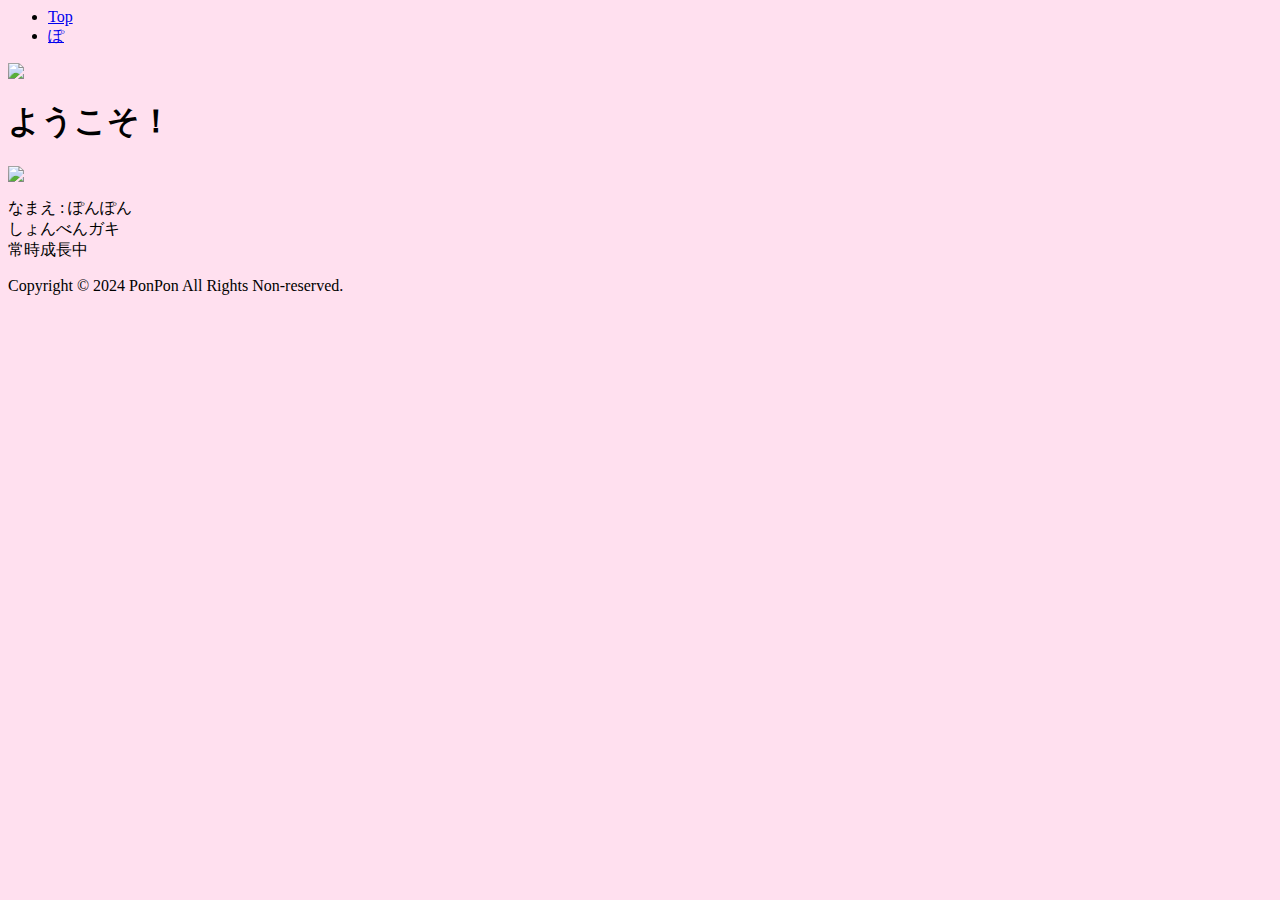
==== index.html @ 5aeff8cb "Add files via upload" ====
<html>
    <head>
        <meta charset="utf-8">
        <title>PonPon</title>
        <link rel="stylesheet" type="text/css" href="index.css">
        <!--<link rel="shortcut icon" href="https://rbkscube.github.io/unchikun-page/img/unc.ico">-->
        <link href="https://fonts.googleapis.com/css?family=M+PLUS+Rounded+1c" rel="stylesheet">
        <meta property="og:type" content="website">
        <meta property="og:title" content="PonPon">
        <meta property="og:description" content="PonPon">
        <!--<meta property="og:url" content="https://rbkscube.github.io/unchikun-page/index.html">-->
        <meta property="og:site_name" content="PonPon">
        <!--<meta property="og:image" content="https://rbkscube.github.io/unchikun-page/img/icon.png">-->
      </head>
      <body style="background-color: #ffe0ef"; id="main">
        <header>
        <ul>
          <li><a href="index.html">Top</a></li>
          <li><a href="etc.html">ぽ</a></li>
        </ul>
      </header>
      <img src="pnpnicon.png" id="icon">
      <h1 id="title">ようこそ！</h1>
      <div id="text_area">
        <img src="pnpn.png" id="pnpn">
        <p id="text">なまえ : ぽんぽん<br>しょんべんガキ<br>常時成長中</p>
      </div>
      <footer>
        <p>Copyright © 2024 PonPon All Rights Non-reserved.</p>
      </footer>
      </body>
</html>
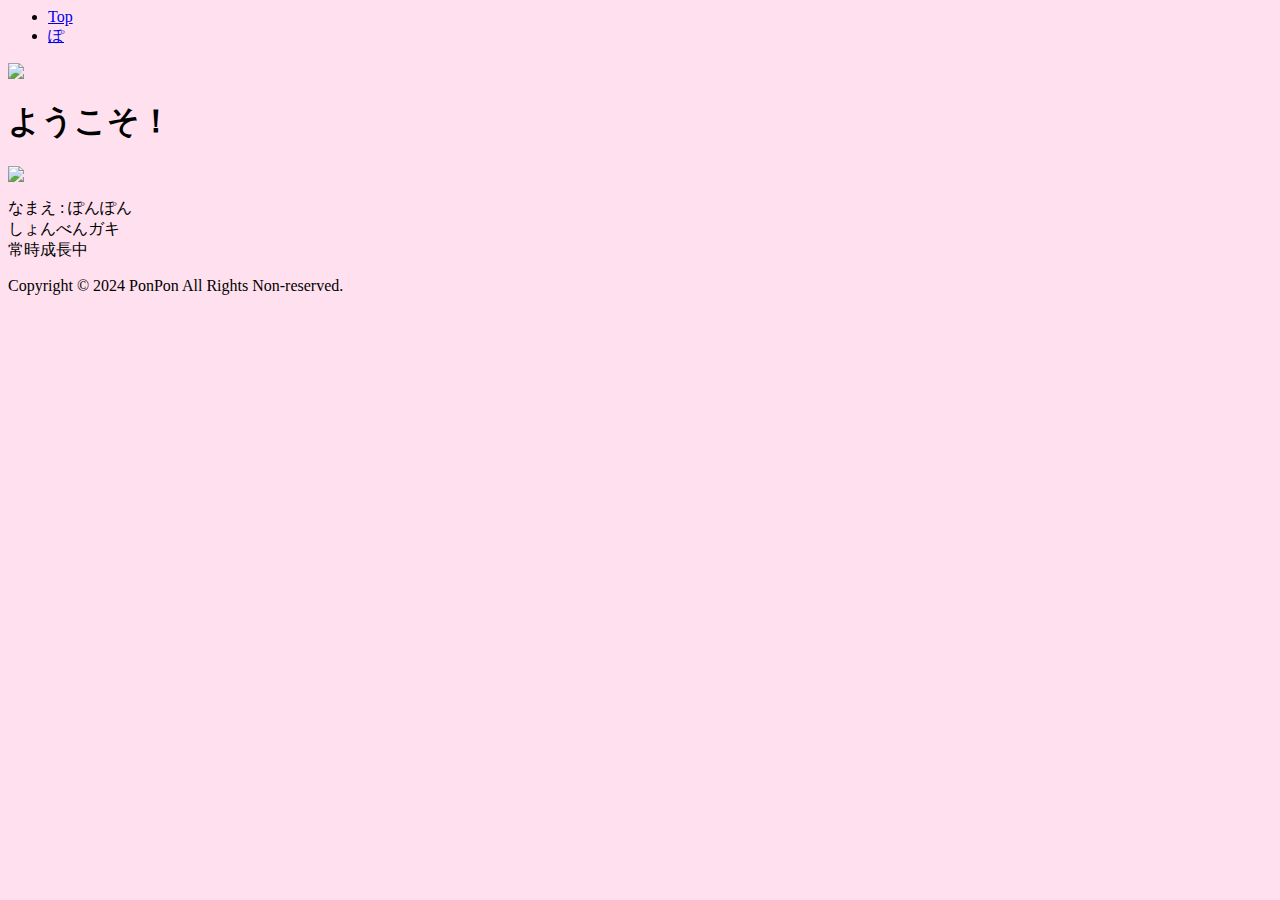
==== commit c459fa21: "Update index.html" ====
--- a/index.html
+++ b/index.html
@@ -3,14 +3,12 @@
         <meta charset="utf-8">
         <title>PonPon</title>
         <link rel="stylesheet" type="text/css" href="index.css">
-        <!--<link rel="shortcut icon" href="https://rbkscube.github.io/unchikun-page/img/unc.ico">-->
         <link href="https://fonts.googleapis.com/css?family=M+PLUS+Rounded+1c" rel="stylesheet">
         <meta property="og:type" content="website">
         <meta property="og:title" content="PonPon">
         <meta property="og:description" content="PonPon">
-        <!--<meta property="og:url" content="https://rbkscube.github.io/unchikun-page/index.html">-->
+        <meta property="og:url" content="https://pnpnjunction.github.io/ponpon/index.html">
         <meta property="og:site_name" content="PonPon">
-        <!--<meta property="og:image" content="https://rbkscube.github.io/unchikun-page/img/icon.png">-->
       </head>
       <body style="background-color: #ffe0ef"; id="main">
         <header>
@@ -29,4 +27,4 @@
         <p>Copyright © 2024 PonPon All Rights Non-reserved.</p>
       </footer>
       </body>
-</html>+</html>
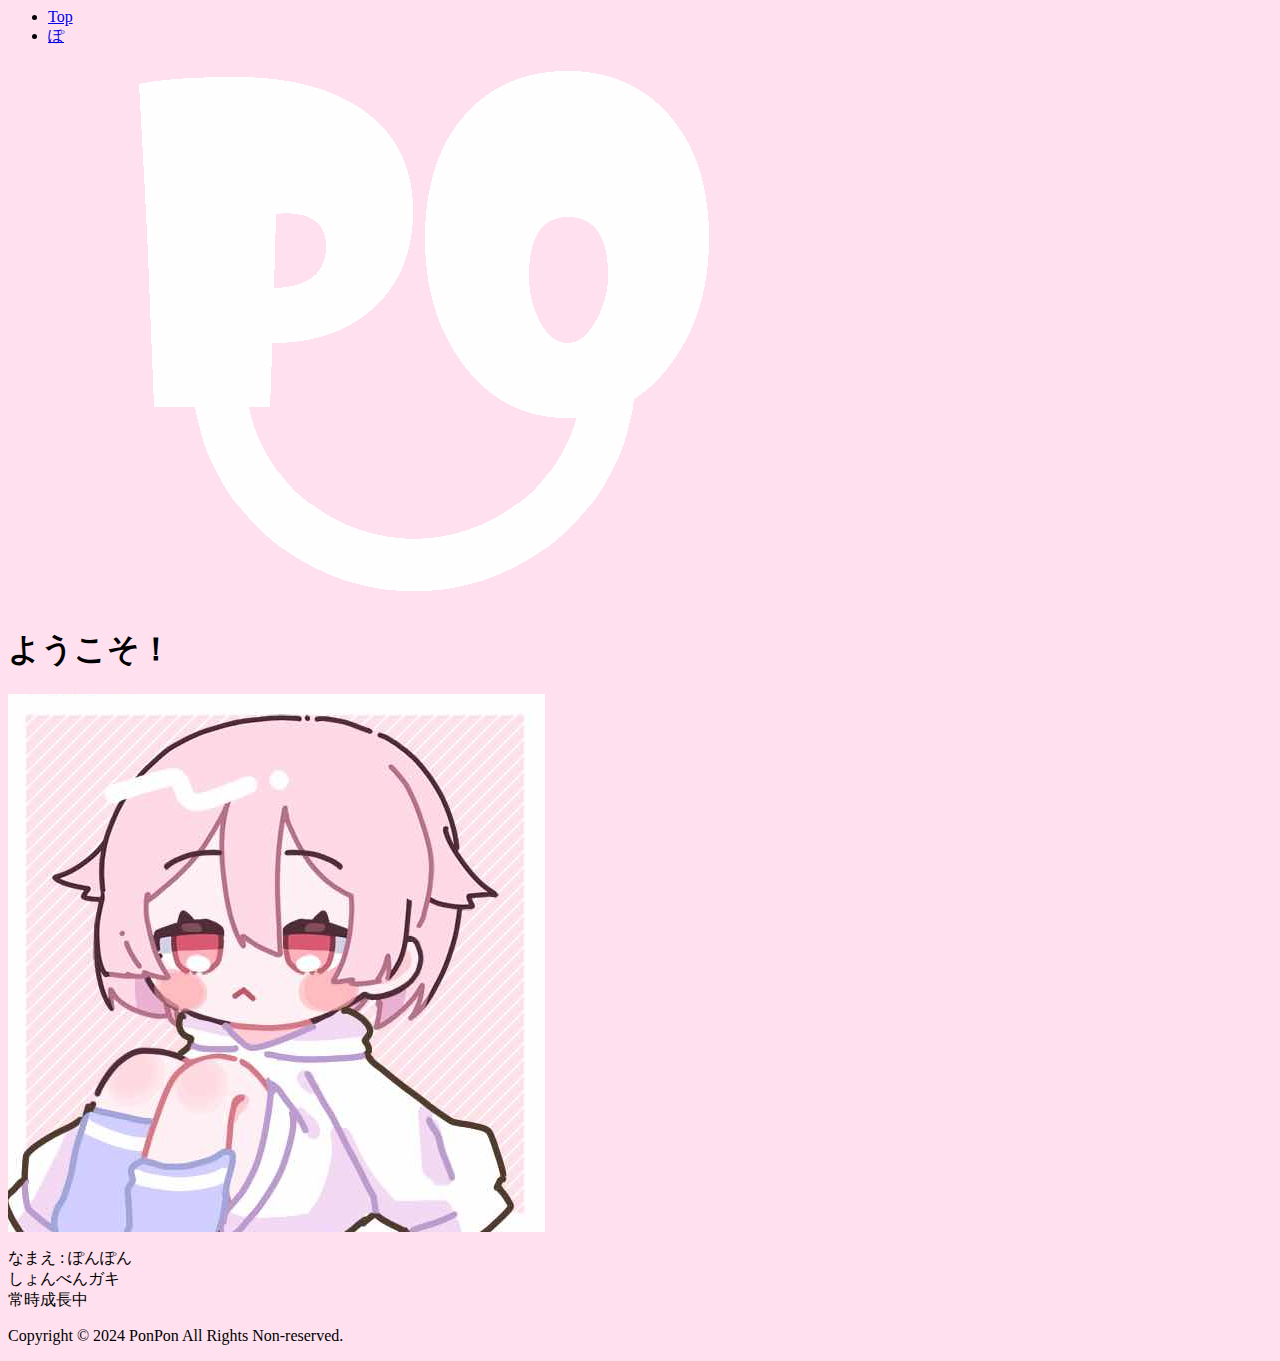
==== commit 338ee6ab: "Update index.html" ====
--- a/index.html
+++ b/index.html
@@ -17,10 +17,10 @@
           <li><a href="etc.html">ぽ</a></li>
         </ul>
       </header>
-      <img src="pnpnicon.png" id="icon">
+      <img src="https://pnpnjunction.github.io/ponpon/img/pnpnicon.png" id="icon">
       <h1 id="title">ようこそ！</h1>
       <div id="text_area">
-        <img src="pnpn.png" id="pnpn">
+        <img src="https://pnpnjunction.github.io/ponpon/img/pnpn.png" id="pnpn">
         <p id="text">なまえ : ぽんぽん<br>しょんべんガキ<br>常時成長中</p>
       </div>
       <footer>
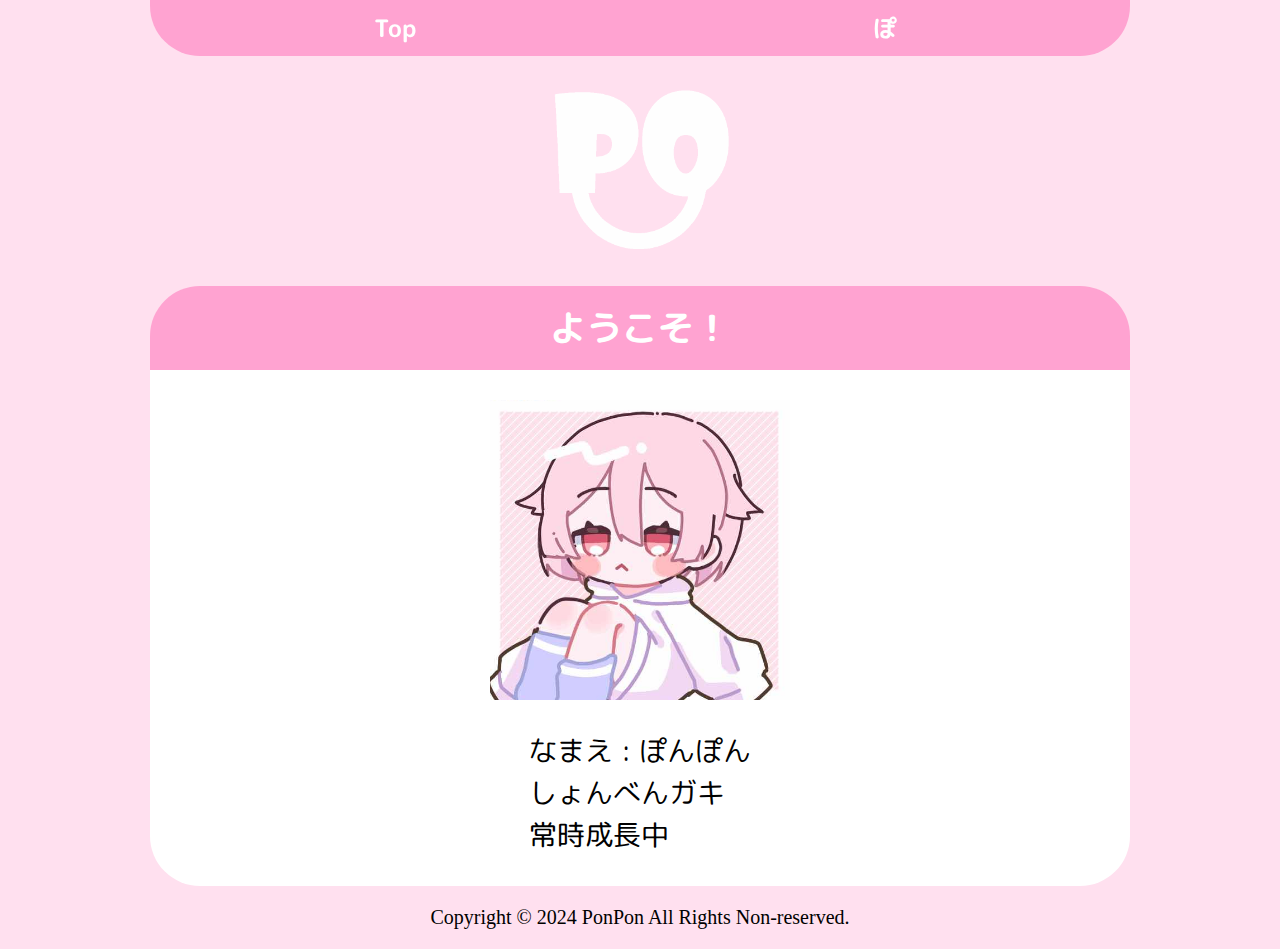
==== commit ff421287: "Update index.html" ====
--- a/index.html
+++ b/index.html
@@ -2,7 +2,7 @@
     <head>
         <meta charset="utf-8">
         <title>PonPon</title>
-        <link rel="stylesheet" type="text/css" href="index.css">
+        <link rel="stylesheet" type="text/css" href="https://pnpnjunction.github.io/ponpon/css/index.css">
         <link href="https://fonts.googleapis.com/css?family=M+PLUS+Rounded+1c" rel="stylesheet">
         <meta property="og:type" content="website">
         <meta property="og:title" content="PonPon">
@@ -13,8 +13,8 @@
       <body style="background-color: #ffe0ef"; id="main">
         <header>
         <ul>
-          <li><a href="index.html">Top</a></li>
-          <li><a href="etc.html">ぽ</a></li>
+          <li><a href="https://pnpnjunction.github.io/ponpon/index.html">Top</a></li>
+          <li><a href="https://pnpnjunction.github.io/ponpon/etc.html">ぽ</a></li>
         </ul>
       </header>
       <img src="https://pnpnjunction.github.io/ponpon/img/pnpnicon.png" id="icon">
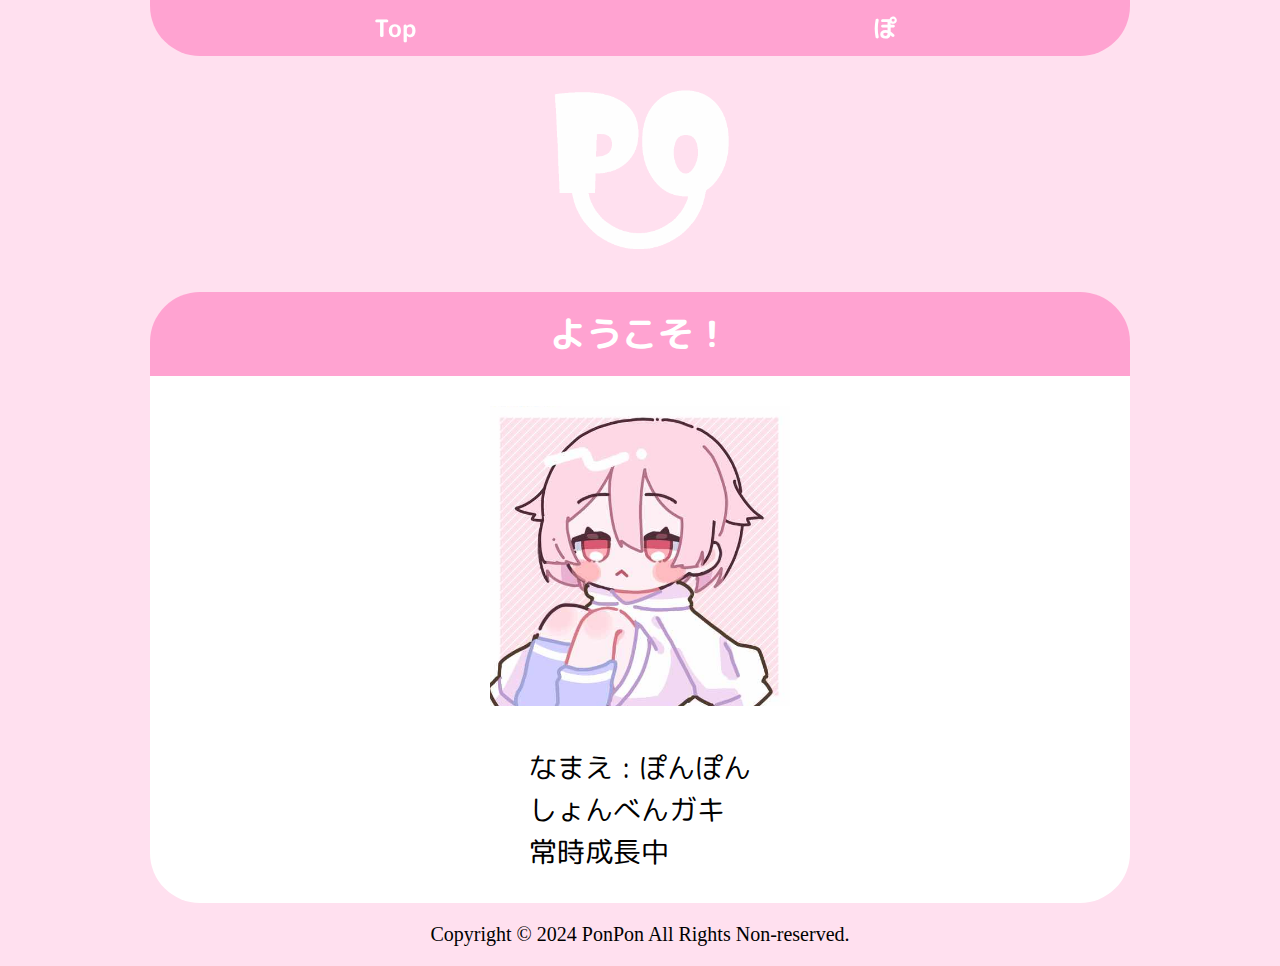
==== commit 21c3227a: "Update index.html" ====
--- a/index.html
+++ b/index.html
@@ -1,14 +1,19 @@
+<!DOCTYPE html>
 <html>
     <head>
         <meta charset="utf-8">
         <title>PonPon</title>
         <link rel="stylesheet" type="text/css" href="https://pnpnjunction.github.io/ponpon/css/index.css">
+        <link rel="shortcut icon" href="https://pnpnjunction.github.io/ponpon/img/pnpn.ico">
         <link href="https://fonts.googleapis.com/css?family=M+PLUS+Rounded+1c" rel="stylesheet">
         <meta property="og:type" content="website">
         <meta property="og:title" content="PonPon">
         <meta property="og:description" content="PonPon">
         <meta property="og:url" content="https://pnpnjunction.github.io/ponpon/index.html">
         <meta property="og:site_name" content="PonPon">
+        <meta property="og:image" content="https://pnpnjunction.github.io/ponpon/img/og.png">
+        <meta name="twitter:card" content="summary" />
+        <meta name="twitter:site" content="@pnpn_junction" />
       </head>
       <body style="background-color: #ffe0ef"; id="main">
         <header>
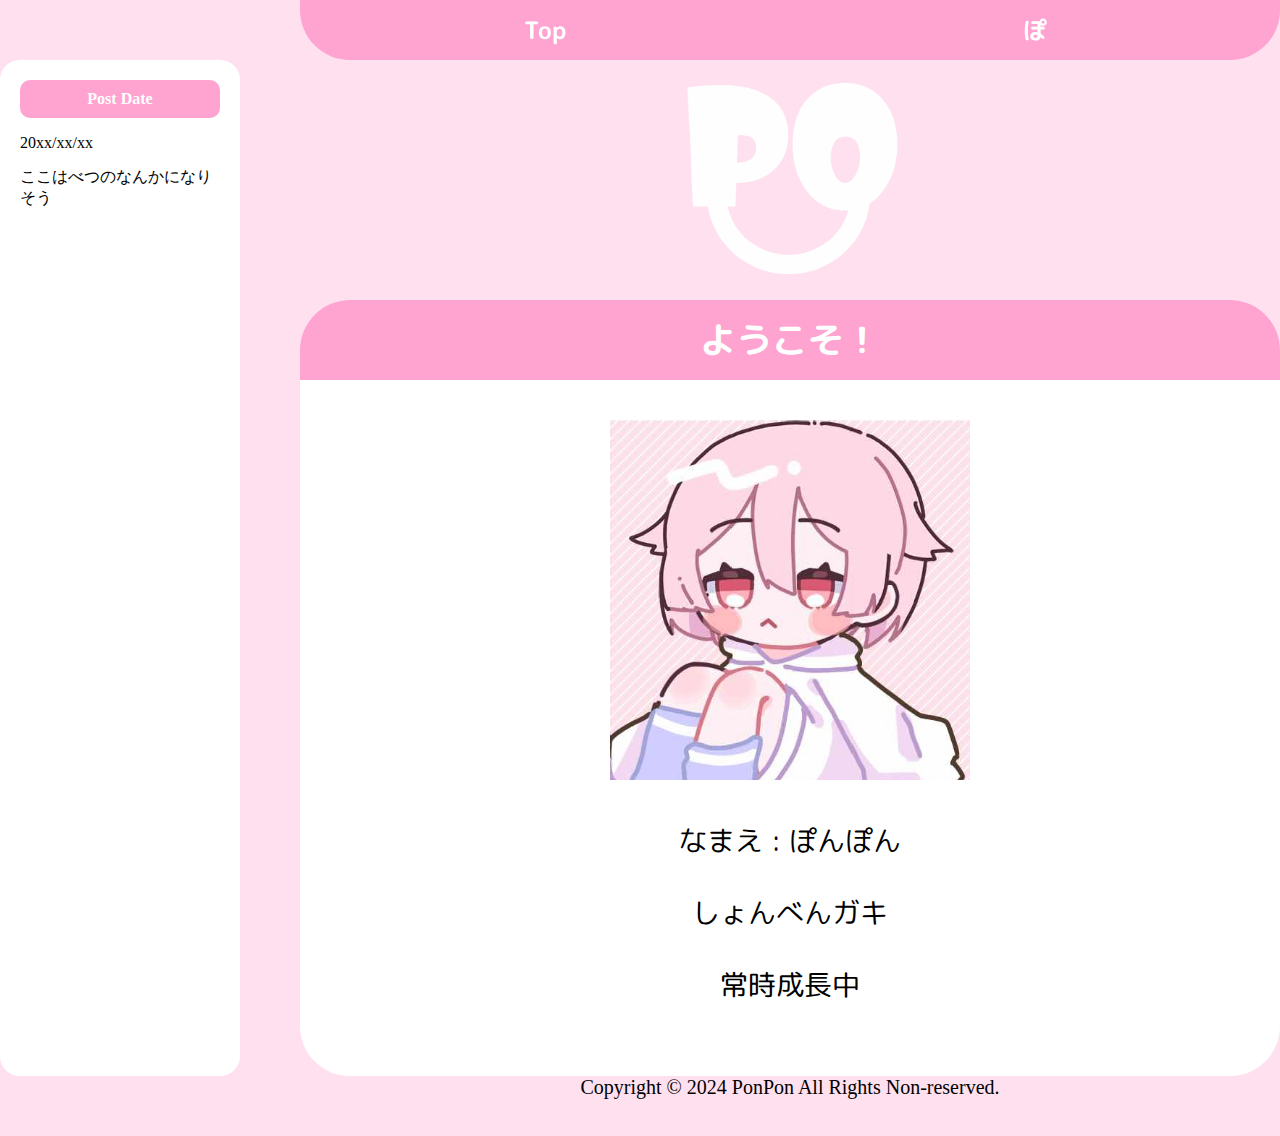
==== commit 42817284: "ディレクトリ変更2" ====
--- a/index.html
+++ b/index.html
@@ -1,35 +1,58 @@
 <!DOCTYPE html>
-<html>
-    <head>
-        <meta charset="utf-8">
-        <title>PonPon</title>
-        <link rel="stylesheet" type="text/css" href="https://pnpnjunction.github.io/ponpon/css/index.css">
-        <link rel="shortcut icon" href="https://pnpnjunction.github.io/ponpon/img/pnpn.ico">
-        <link href="https://fonts.googleapis.com/css?family=M+PLUS+Rounded+1c" rel="stylesheet">
-        <meta property="og:type" content="website">
-        <meta property="og:title" content="PonPon">
-        <meta property="og:description" content="PonPon">
-        <meta property="og:url" content="https://pnpnjunction.github.io/ponpon/index.html">
-        <meta property="og:site_name" content="PonPon">
-        <meta property="og:image" content="https://pnpnjunction.github.io/ponpon/img/og.png">
-        <meta name="twitter:card" content="summary" />
-        <meta name="twitter:site" content="@pnpn_junction" />
-      </head>
-      <body style="background-color: #ffe0ef"; id="main">
-        <header>
+<html lang="ja">
+
+<head>
+  <meta charset="utf-8">
+  <title>PonPon</title>
+  <link rel="stylesheet" href="css/index.css">
+  <link rel="shortcut icon" href="img/pnpn.ico">
+  <link href="https://fonts.googleapis.com/css?family=M+PLUS+Rounded+1c" rel="stylesheet">
+  <meta property="og:type" content="website">
+  <meta property="og:title" content="PonPon">
+  <meta property="og:description" content="Top">
+  <meta property="og:url" content="https://pnpnjunction.github.io/ponpon/">
+  <meta property="og:image" content="img/og.png">
+  <meta name="twitter:card" content="summary" />
+  <meta name="twitter:site" content="@pnpn_junction" />
+</head>
+
+<body>
+
+    <aside>
+      <p>Post Date</p>
+      <ul>
+        <li>20xx/xx/xx</li>
+        <li>ここはべつのなんかになりそう</li>
+      </ul>
+    </aside>
+
+    <div class="right-box">
+      <header>
         <ul>
-          <li><a href="https://pnpnjunction.github.io/ponpon/index.html">Top</a></li>
-          <li><a href="https://pnpnjunction.github.io/ponpon/etc.html">ぽ</a></li>
+          <li><a href="index.html">Top</a></li>
+          <li><a href="html/etc.html">ぽ</a></li>
         </ul>
       </header>
-      <img src="https://pnpnjunction.github.io/ponpon/img/pnpnicon.png" id="icon">
-      <h1 id="title">ようこそ！</h1>
-      <div id="text_area">
-        <img src="https://pnpnjunction.github.io/ponpon/img/pnpn.png" id="pnpn">
-        <p id="text">なまえ : ぽんぽん<br>しょんべんガキ<br>常時成長中</p>
+
+      <img src="img/pnpnicon.png" class="icon">
+
+      <article>
+        <h1>ようこそ！</h1>
+        <div class="intro">
+        <img src="img/pnpn.png">
+        <div>
+        <p>なまえ : ぽんぽん</p>
+        <p>しょんべんガキ</p>
+        <p>常時成長中</p>
       </div>
+      </div>
+      </article>
+
       <footer>
         <p>Copyright © 2024 PonPon All Rights Non-reserved.</p>
       </footer>
-      </body>
-</html>
+    </div>
+    
+</body>
+
+</html>--- a/css/index.css
+++ b/css/index.css
@@ -0,0 +1,159 @@
+body {
+  margin: 0;
+  display: flex;
+  justify-content: center;
+  background-color: #ffe0ef;
+}
+
+aside {
+  margin: 60px 60px 60px 0;
+  padding: 20px;
+  background-color: #fff;
+  border-radius: 20px;
+  justify-content: left;
+  /* height: calc(100vh - 160px); */
+}
+
+aside p {
+  box-sizing: border-box;
+  text-align: center;
+  border-radius: 10px;
+  font-weight: bold;
+  margin: 0;
+  padding: 10px;
+  width: 100%;
+  background-color: #ffa3d1;
+  color: #fff;
+}
+
+aside ul {
+  padding-left: 0;
+}
+
+aside ul li {
+  list-style: none;
+  margin-bottom: 15px;
+}
+
+.right-box {
+  text-align: center;
+  box-sizing: border-box;
+  max-width: 980px;
+  width: 100%;
+  padding: 0;
+  font-family: "M PLUS Rounded 1c", cursive;
+}
+
+header {
+  display: flex;
+  position: sticky;
+  position: -webkit-sticky;
+  height: 60px;
+  top: 0;
+}
+
+header ul {
+  display: flex;
+  margin: 0;
+  padding: 0;
+  width: 100%;
+  font-weight: bold;
+  background: #ffa3d1;
+  border-radius: 0px 0px 50px 50px;
+  
+}
+
+header ul li {
+  display: flex;
+  justify-content: center;
+  align-items: center;
+  width: 100%;
+  list-style: none;
+  border-radius: 0px 0px 50px 50px;
+}
+
+header ul li a {
+  display: flex;
+  justify-content: center;
+  align-items: center;
+  text-decoration: none;
+  height: 100%;
+  width: 100%;
+  color: #fff;
+  font-size: 24px;
+  font-family: "M PLUS Rounded 1c", cursive;
+  transition: 0.3s;
+  border-radius: 0px 0px 50px 50px;
+}
+
+header ul li a:hover {
+  font-size: 28px;
+  height: 100%;
+  width: 100%;
+  background: #ff7fbf;
+}
+
+.icon {
+  padding: 20px;
+  vertical-align: top; /* img下の余白削除 */
+  height: 200px;
+  text-align: center;
+}
+
+article {
+  border-radius: 50px;
+  background-color: #fff;
+  text-align: center;
+  font-size: 28px;
+  /* height: calc(100vh - 360px); */
+}
+
+article p {
+  display: table;
+  text-align: left;
+  margin: 0 auto;
+  padding: 0 0 30px 0;
+}
+
+.intro {
+  /* display: flex;
+  flex-direction: column; */
+}
+.intro div {
+  padding: 40px;
+}
+
+.intro div p {
+
+}
+
+h1 {
+  border-radius: 50px 50px 0px 0px;
+  background: #ffa3d1;
+  display: flex;
+  justify-content: center;
+  align-items: center;
+  height: 80px;
+  margin: 0;
+  color: #fff;
+  font-size: 36px;
+}
+
+article img {
+  height: calc(100vh - 540px);
+  max-height: 400px;
+  min-height: 150px;
+  padding: 0;
+  margin: 40px 40px 0 40px;
+  vertical-align: top;
+}
+
+footer {
+  height: 60px;
+  font-size: 20px;
+  font-family: Yu Gothic;
+}
+footer p {
+  /* margin: 20px 0 0 0; */
+  margin: 0;
+}